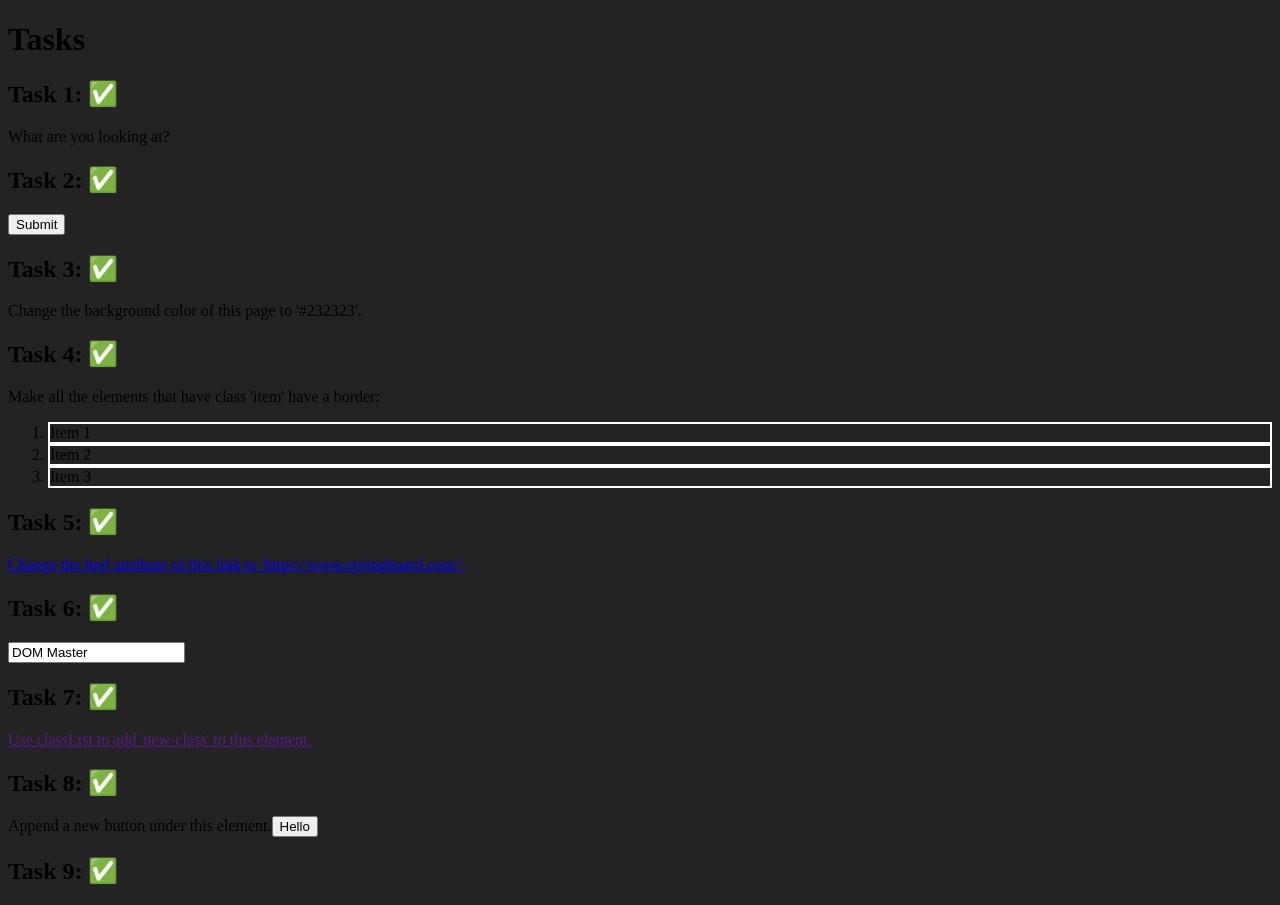
==== js-projects/index.html @ ce030efe "add dom" ====
<!DOCTYPE html>
<html lang="en">
	<head>
		<meta charset="UTF-8">
		<title>DOM Manipulation Exercise</title>
	</head>
	<body>
		<h1>Tasks</h1>

		<div class="task">
			<h2>Task 1: <span id="test-result-1">❌</span></h2>
			<p id="task1">Use 'innerText' to change this content.</p>
		</div>

		<div class="task">
			<h2>Task 2: <span id="test-result-2">❌</span></h2>
			<p id="task2">Use 'innerHTML' to add a submit button here.</p>
		</div>

		<div class="task">
			<h2>Task 3: <span id="test-result-3">❌</span></h2>
			<p id="task3">Change the background color of this page to '#232323'.</p>
		</div>

		<div class="task">
			<h2>Task 4: <span id="test-result-4">❌</span></h2>
			<p id="task4">Make all the elements that have class 'item' have a border:</p>
			<ol>
				<li class="item">Item 1</li>
				<li class="item">Item 2</li>
				<li class="item">Item 3</li>
			</ol>
		</div>

		<div class="task">
			<h2>Task 5: <span id="test-result-5">❌</span></h2>
			<a id="task5"
			   href="">Change the href attribute of this link to 'https://www.springboard.com/'.</a>
		</div>

		<div class="task">
			<h2>Task 6: <span id="test-result-6">❌</span></h2>
			<input
					id="task6"
					type="text"
					placeholder="Change my value to 'DOM Master'"
					value=""
			/>
		</div>

		<div class="task">
			<h2>Task 7: <span id="test-result-7">❌</span></h2>
			<a
					id="task7"
					href=""
			>Use classList to add 'new-class' to this element.</a>
		</div>

		<div class="task">
			<h2>Task 8: <span id="test-result-8">❌</span></h2>
			<div id="task8">Append a new button under this element.</div>
		</div>

		<div class="task">
			<h2>Task 9: <span id="test-result-9">❌</span></h2>
			<div id="task9">Remove this element.</div>
		</div>

		<script src="reset.js"></script>
		<script src="solution.js"></script>
		<script src="test.js"></script>
	</body>
</html>
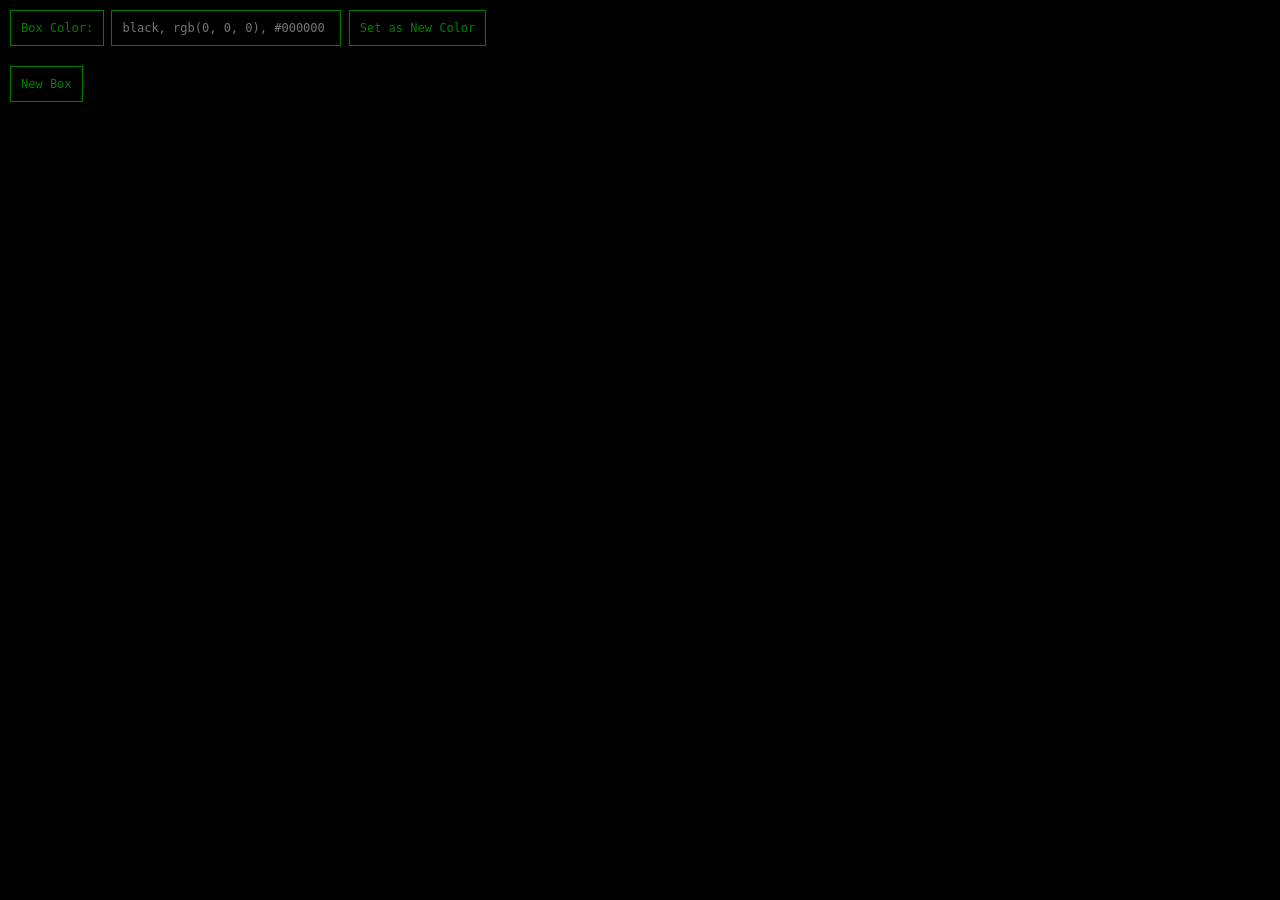
==== commit a60ea5fd: "add events project" ====
--- a/js-projects/index.html
+++ b/js-projects/index.html
@@ -2,72 +2,31 @@
 <html lang="en">
 	<head>
 		<meta charset="UTF-8">
-		<title>DOM Manipulation Exercise</title>
+		<title>Events Exercise</title>
+
+		<link
+				rel="stylesheet"
+				href="style.css"
+		>
+		<script src="script.js"></script>
 	</head>
 	<body>
-		<h1>Tasks</h1>
+		<form id="color-form">
+			<label for="color-input">Box Color:</label>
+			<input
+					type="text"
+					id="color-input"
+					placeholder="black, rgb(0, 0, 0), #000000"
+			>
 
-		<div class="task">
-			<h2>Task 1: <span id="test-result-1">❌</span></h2>
-			<p id="task1">Use 'innerText' to change this content.</p>
+			<button type="submit">Set as New Color</button>
+		</form>
+
+		<button id="new-box-button">New Box</button>
+
+		<div id="box-container">
+			<!-- You'll create the boxes here. -->
 		</div>
-
-		<div class="task">
-			<h2>Task 2: <span id="test-result-2">❌</span></h2>
-			<p id="task2">Use 'innerHTML' to add a submit button here.</p>
-		</div>
-
-		<div class="task">
-			<h2>Task 3: <span id="test-result-3">❌</span></h2>
-			<p id="task3">Change the background color of this page to '#232323'.</p>
-		</div>
-
-		<div class="task">
-			<h2>Task 4: <span id="test-result-4">❌</span></h2>
-			<p id="task4">Make all the elements that have class 'item' have a border:</p>
-			<ol>
-				<li class="item">Item 1</li>
-				<li class="item">Item 2</li>
-				<li class="item">Item 3</li>
-			</ol>
-		</div>
-
-		<div class="task">
-			<h2>Task 5: <span id="test-result-5">❌</span></h2>
-			<a id="task5"
-			   href="">Change the href attribute of this link to 'https://www.springboard.com/'.</a>
-		</div>
-
-		<div class="task">
-			<h2>Task 6: <span id="test-result-6">❌</span></h2>
-			<input
-					id="task6"
-					type="text"
-					placeholder="Change my value to 'DOM Master'"
-					value=""
-			/>
-		</div>
-
-		<div class="task">
-			<h2>Task 7: <span id="test-result-7">❌</span></h2>
-			<a
-					id="task7"
-					href=""
-			>Use classList to add 'new-class' to this element.</a>
-		</div>
-
-		<div class="task">
-			<h2>Task 8: <span id="test-result-8">❌</span></h2>
-			<div id="task8">Append a new button under this element.</div>
-		</div>
-
-		<div class="task">
-			<h2>Task 9: <span id="test-result-9">❌</span></h2>
-			<div id="task9">Remove this element.</div>
-		</div>
-
-		<script src="reset.js"></script>
-		<script src="solution.js"></script>
-		<script src="test.js"></script>
 	</body>
 </html>
+ 
--- a/js-projects/style.css
+++ b/js-projects/style.css
@@ -0,0 +1,67 @@
+*
+{
+  font-family: monospace;
+  font-size: 12px;
+  font-weight: 400;
+  box-sizing: border-box;
+  margin: 0;
+  padding: 0;
+}
+ 
+body
+{
+  line-height: 1.5;
+  color: green;
+  background-color: black;
+}
+
+button
+{
+  padding: 10px;
+  color: green;
+  border: 1px solid green;
+  background-color: black;
+}
+
+label {
+  border: 1px solid green;
+  padding: 10px;
+}
+
+input
+{
+  width: 230px;
+  padding: 10px;
+  color: white;
+  border: 1px solid green;
+  outline: none;
+  background-color: black;
+}
+
+#new-box-button
+{
+  margin: 10px;
+}
+
+#color-form
+{
+  margin: 10px;
+}
+
+#box-container
+{
+  display: flex;
+  flex-wrap: wrap;
+}
+
+.box
+{
+  font-family: monospace;
+  display: flex;
+  align-items: center;
+  justify-content: center;
+  width: 120px;
+  height: 120px;
+  margin: 10px;
+  border: 1px solid green;
+}
